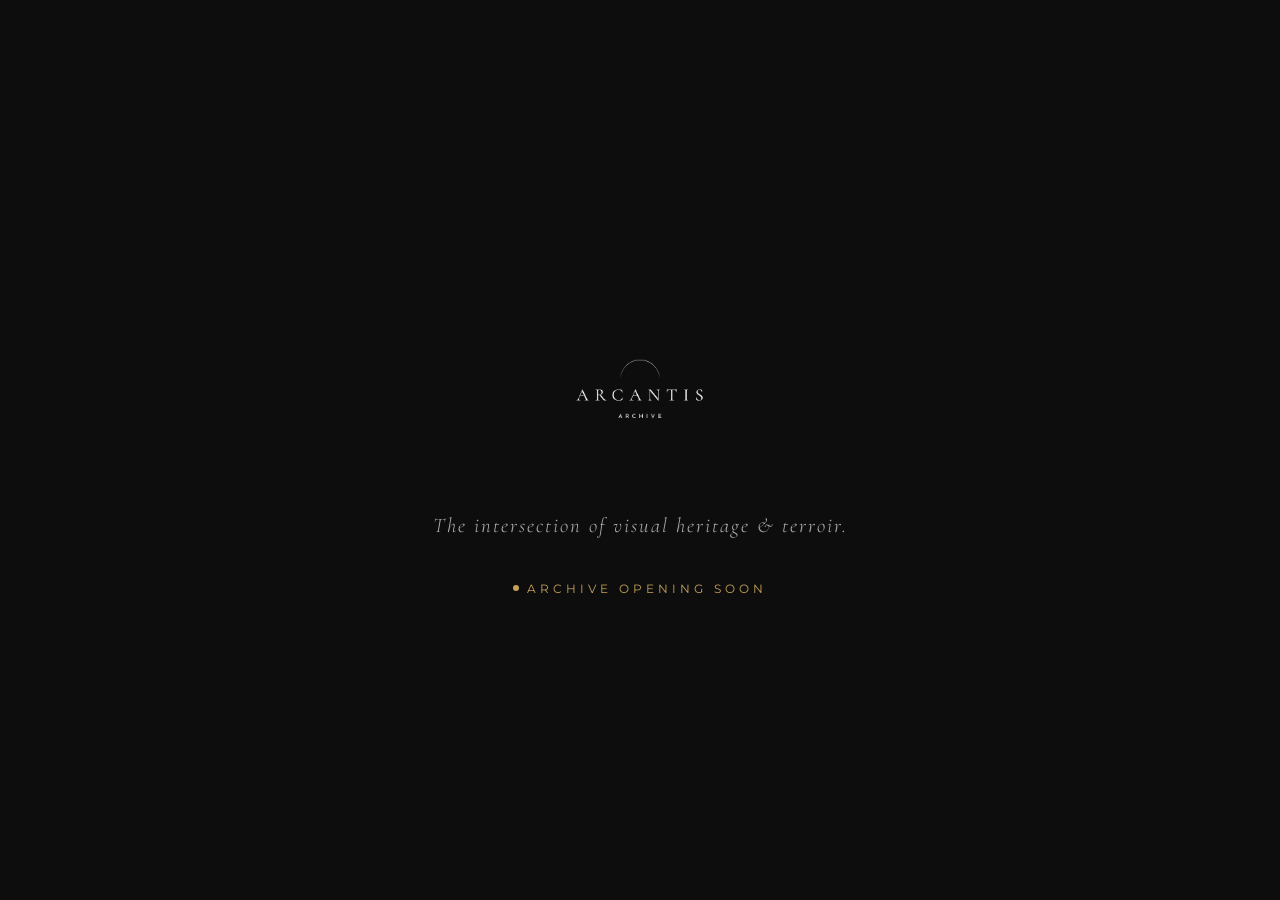
==== index.html @ 7ef0c5d5 "Add files via upload" ====
<!DOCTYPE html>
<html lang="it">
<head>
    <meta charset="UTF-8"> 
    <meta name="viewport" content="width=device-width, initial-scale=1.0">
    <title>Arcantis Archive | Visual Heritage & Terroir</title>
    <!-- Importazione Font di Lusso da Google Fonts -->
    <link rel="preconnect" href="https://fonts.googleapis.com">
    <link rel="preconnect" href="https://fonts.gstatic.com" crossorigin>
    <link href="https://fonts.googleapis.com/css2?family=Cormorant+Garamond:wght@300;400;600&family=Montserrat:wght@200;300;400&display=swap" rel="stylesheet">
    <link rel="stylesheet" href="style.css">
</head>
<body>

    <main class="hero-container">
        <div class="logo-box">
            <!-- Il logo che hai creato su Canva -->
            <img src="logo.png" alt="Arcantis Archive Logo" class="brand-logo">
        </div>

        <p class="tagline">The intersection of visual heritage & terroir.</p>
        
        <div class="status-badge">
            <span class="dot"></span> Archive Opening Soon
        </div>
    </main>

</body>
</html>
---- style.css ----
/* RESET E VARIABILI DI LUSSO */
* {
    margin: 0;
    padding: 0;
    box-sizing: border-box;
}

:root {
    --bg-color: #0D0D0D;      /* Nero Obsidian opaco */
    --text-color: #F4F4F0;    /* Bianco Calce / Off-White */
    --accent-gold: #C5A059;   /* Oro Antico Opaco */
}

body {
    background-color: var(--bg-color);
    color: var(--text-color);
    font-family: 'Montserrat', sans-serif;
    height: 100vh;
    display: flex;
    justify-content: center;
    align-items: center;
    text-align: center;
    padding: 20px;
}

/* LAYOUT HERO */
.hero-container {
    display: flex;
    flex-direction: column;
    align-items: center;
    gap: 28px;
    max-width: 600px;
}

/* LOGO */
.brand-logo {
    width: 180px; /* Regola la grandezza del logo sul sito */
    height: auto;
    display: block;
}

/* TAGLINE EDITORIALE */
.tagline {
    font-family: 'Cormorant Garamond', serif;
    font-size: 1.3rem;
    font-weight: 300;
    letter-spacing: 2px;
    color: rgba(244, 244, 240, 0.7);
    font-style: italic;
}

/* BADGE STATUS */
.status-badge {
    font-size: 0.75rem;
    letter-spacing: 4px;
    text-transform: uppercase;
    color: var(--accent-gold);
    display: flex;
    align-items: center;
    gap: 8px;
    margin-top: 15px;
}

.dot {
    width: 6px;
    height: 6px;
    background-color: var(--accent-gold);
    border-radius: 50%;
    display: inline-block;
    animation: pulse 2s infinite;
}

@keyframes pulse {
    0% { opacity: 0.3; }
    50% { opacity: 1; }
    100% { opacity: 0.3; }
}
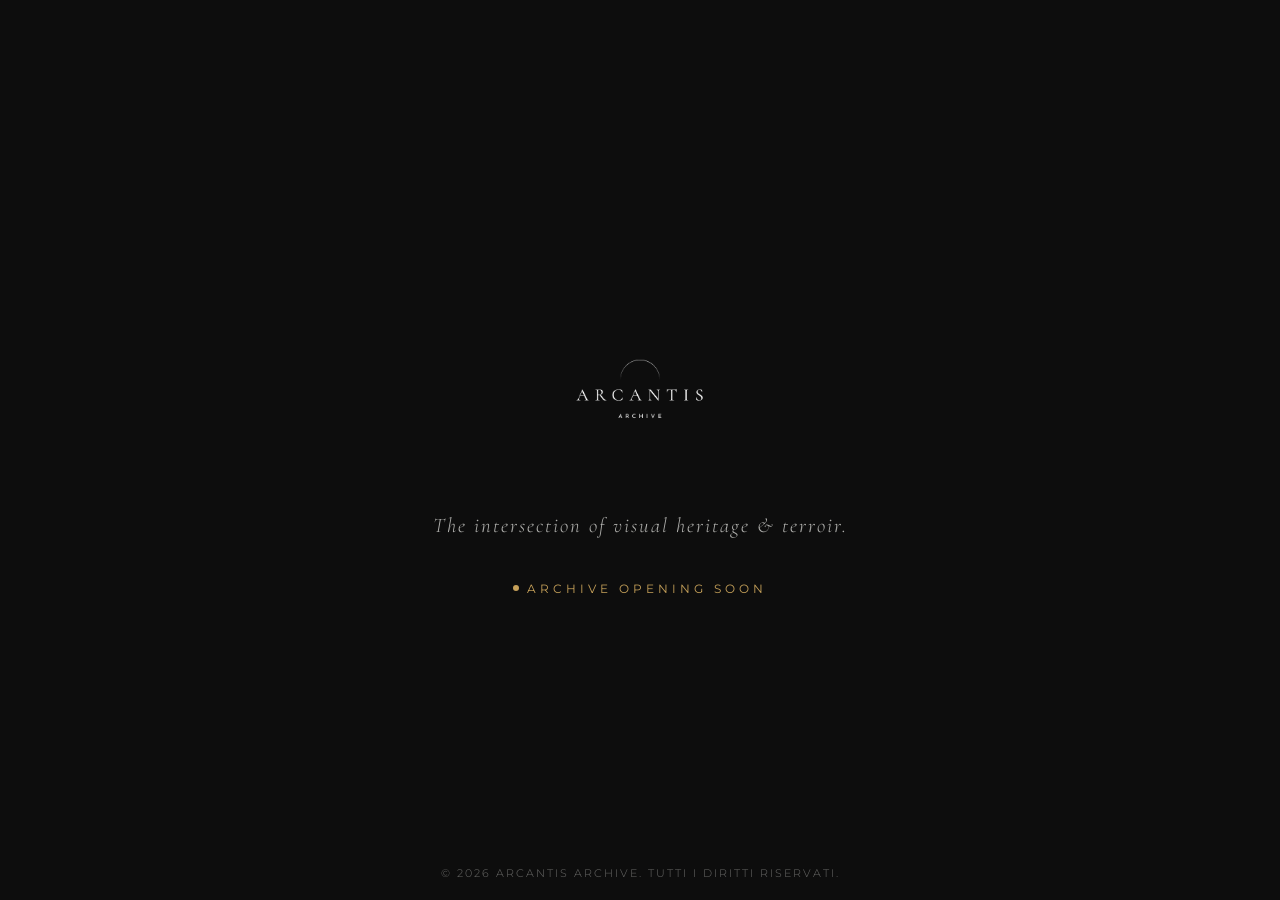
==== commit b0714015: "Add files via upload" ====
--- a/index.html
+++ b/index.html
@@ -24,6 +24,11 @@
             <span class="dot"></span> Archive Opening Soon
         </div>
     </main>
-
+<!-- FOOTER CON COPYRIGHT -->
+    <footer class="site-footer">
+        <p>&copy; 2026 Arcantis Archive. Tutti i diritti riservati.</p>
+    </footer>
+</body>
+</html>
 </body>
 </html>
--- a/style.css
+++ b/style.css
@@ -74,4 +74,19 @@
     0% { opacity: 0.3; }
     50% { opacity: 1; }
     100% { opacity: 0.3; }
+}
+/* STILE FOOTER */
+.site-footer {
+    position: absolute;
+    bottom: 20px;
+    width: 100%;
+    text-align: center;
+}
+
+.site-footer p {
+    font-size: 0.7rem;
+    letter-spacing: 2px;
+    text-transform: uppercase;
+    color: rgba(244, 244, 240, 0.4); /* Un grigio/bianco molto sfumato e discreto */
+    font-weight: 300;
 }
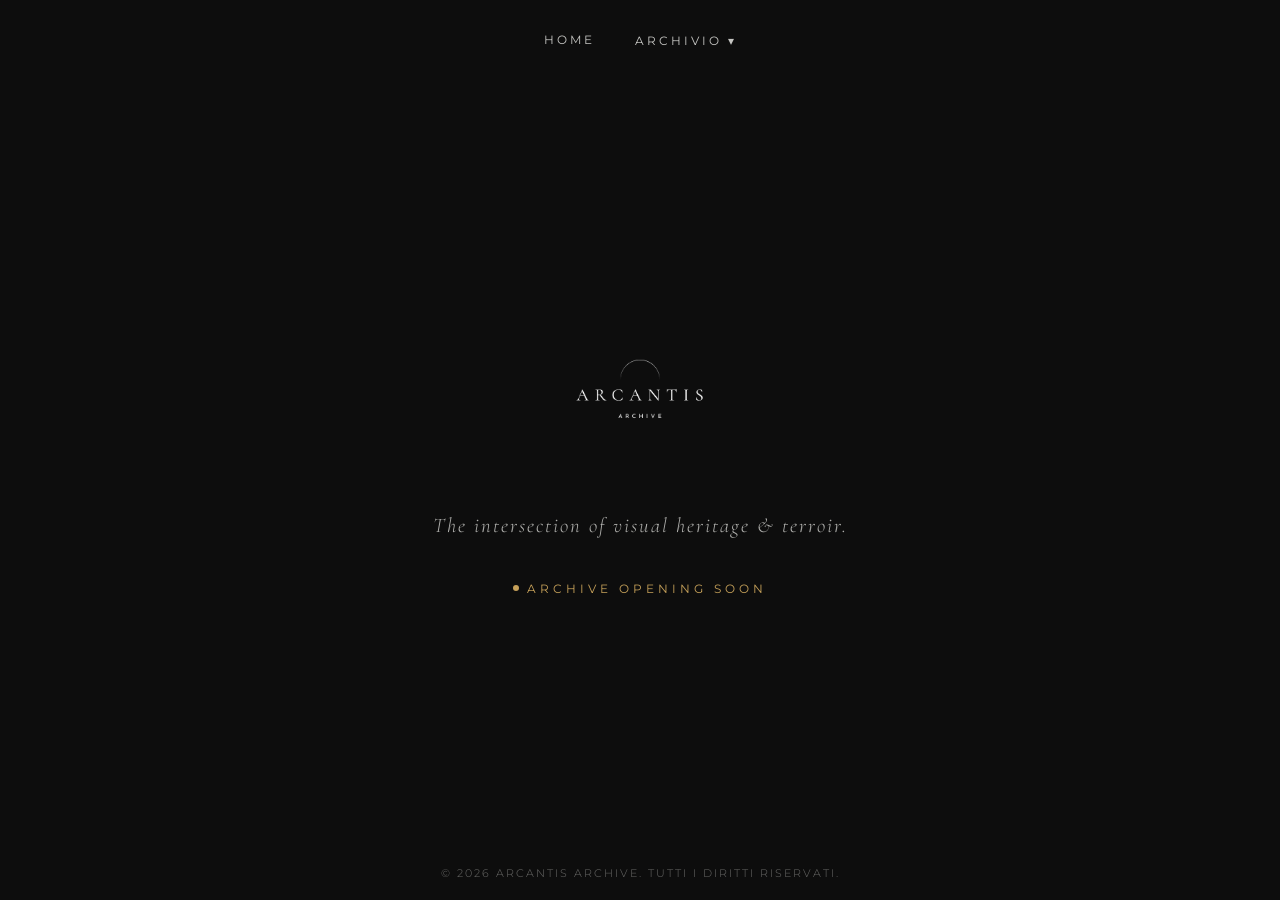
==== commit b17f14ed: "Add files via upload" ====
--- a/index.html
+++ b/index.html
@@ -11,8 +11,22 @@
     <link rel="stylesheet" href="style.css">
 </head>
 <body>
+    <!-- MENU DI NAVIGAZIONE CON TENDINA -->
+    <nav class="navbar">
+        <a href="index.html">Home</a>
+        
+        <div class="dropdown">
+            <span class="dropbtn">Archivio ▾</span>
+            <div class="dropdown-content">
+                <a href="heritage.html">Heritage</a>
+                <a href="terroir.html">Terroir</a>
+            </div>
+        </div>
+    </nav>
+    
 
     <main class="hero-container">
+        
         <div class="logo-box">
             <!-- Il logo che hai creato su Canva -->
             <img src="logo.png" alt="Arcantis Archive Logo" class="brand-logo">
--- a/style.css
+++ b/style.css
@@ -89,4 +89,76 @@
     text-transform: uppercase;
     color: rgba(244, 244, 240, 0.4); /* Un grigio/bianco molto sfumato e discreto */
     font-weight: 300;
-}+}
+/* BARRA DI NAVIGAZIONE IN ALTO */
+.navbar {
+    position: fixed;
+    top: 30px;
+    left: 0;
+    width: 100%;
+    display: flex;
+    justify-content: center;
+    align-items: center;
+    gap: 40px;
+    z-index: 1000;
+}
+
+/* LINK DEL MENU PRINCIPALE */
+.navbar a, 
+.dropbtn {
+    color: #f4f4f0;
+    text-decoration: none;
+    text-transform: uppercase;
+    font-family: 'Montserrat', sans-serif;
+    font-size: 0.75rem;
+    letter-spacing: 3px;
+    cursor: pointer;
+    opacity: 0.8;
+    transition: opacity 0.3s ease;
+}
+
+.navbar a:hover, 
+.dropbtn:hover {
+    opacity: 1;
+}
+
+/* STRUTTURA DEL MENU A TENDINA */
+.dropdown {
+    position: relative;
+    display: inline-block;
+}
+
+/* CONTENITORE NASCOSTO */
+.dropdown-content {
+    display: none;
+    position: absolute;
+    top: 100%;
+    left: 50%;
+    transform: translateX(-50%);
+    background-color: rgba(13, 13, 13, 0.95);
+    min-width: 150px;
+    padding: 12px 0;
+    margin-top: 10px;
+    border: 1px solid rgba(255, 255, 255, 0.1);
+    box-shadow: 0 10px 20px rgba(0, 0, 0, 0.5);
+    text-align: center;
+}
+
+/* LINK INTERNI ALLA TENDINA (HERITAGE & TERROIR) */
+.dropdown-content a {
+    color: #cccccc;
+    padding: 8px 16px;
+    display: block;
+    font-size: 0.7rem;
+    letter-spacing: 2px;
+}
+
+.dropdown-content a:hover {
+    color: #ffffff;
+    background-color: rgba(255, 255, 255, 0.05);
+}
+
+/* MOSTRA LA TENDINA QUANDO CI PASSI SOPRA CON IL MOUSE */
+.dropdown:hover .dropdown-content {
+    display: block;
+}
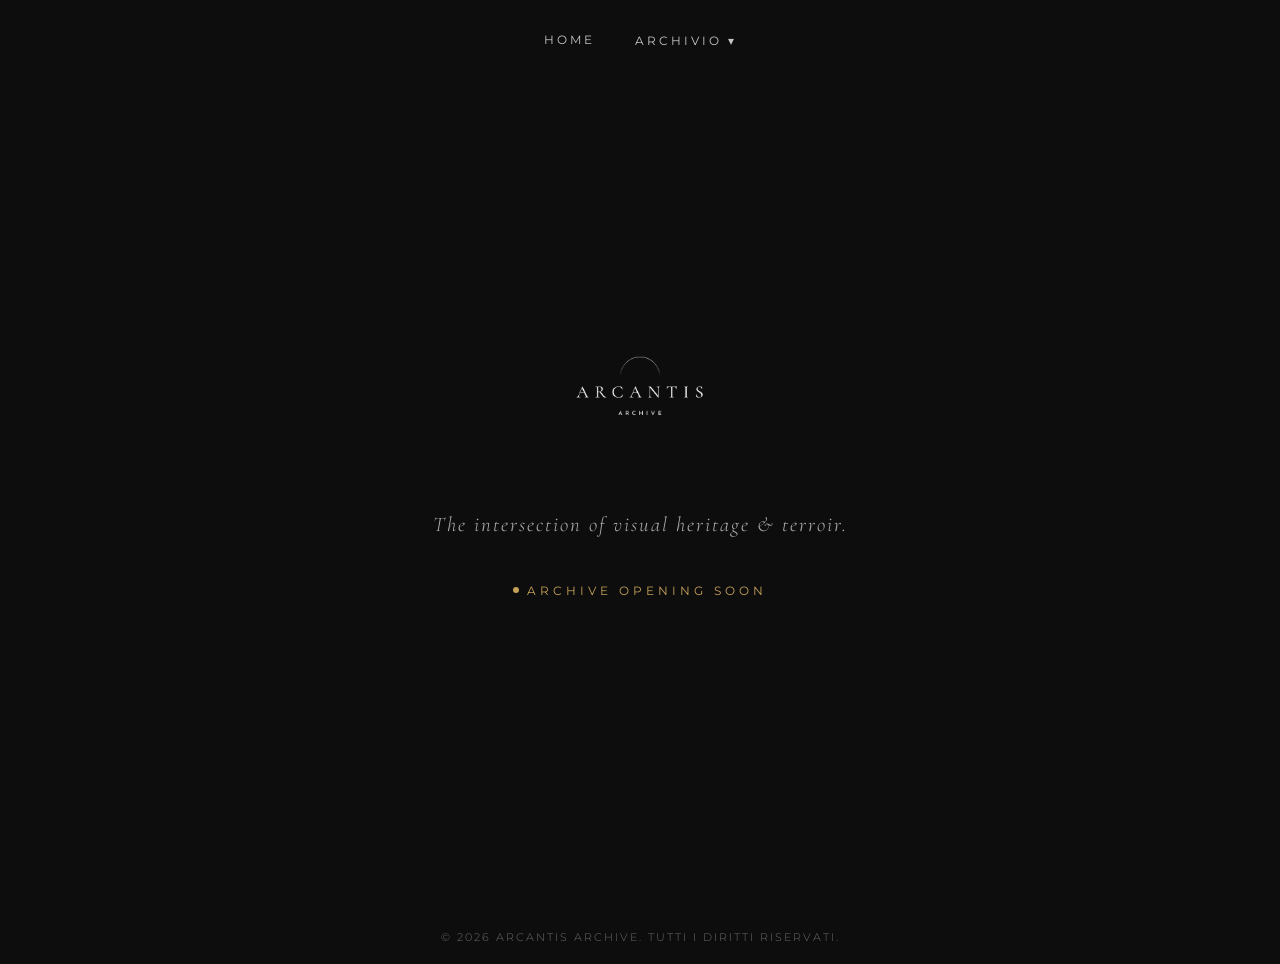
==== commit 76521cd5: "Add files via upload" ====
--- a/index.html
+++ b/index.html
@@ -44,5 +44,3 @@
     </footer>
 </body>
 </html>
-</body>
-</html>
--- a/style.css
+++ b/style.css
@@ -1,96 +1,46 @@
-/* RESET E VARIABILI DI LUSSO */
+/* =========================================
+   ARCANTIS ARCHIVE
+   MAIN STYLESHEET
+   ========================================= */
+
+/* RESET */
 * {
     margin: 0;
     padding: 0;
     box-sizing: border-box;
 }
 
+/* VARIABLES */
 :root {
-    --bg-color: #0D0D0D;      /* Nero Obsidian opaco */
-    --text-color: #F4F4F0;    /* Bianco Calce / Off-White */
-    --accent-gold: #C5A059;   /* Oro Antico Opaco */
+    --bg-color: #0D0D0D;
+    --text-color: #F4F4F0;
+    --accent-gold: #C5A059;
+}
+
+/* =========================================
+   BASE
+   ========================================= */
+
+html {
+    background-color: var(--bg-color);
 }
 
 body {
     background-color: var(--bg-color);
     color: var(--text-color);
     font-family: 'Montserrat', sans-serif;
-    height: 100vh;
-    display: flex;
-    justify-content: center;
-    align-items: center;
+    min-height: 100vh;
+    min-height: 100dvh;
     text-align: center;
-    padding: 20px;
-}
-
-/* LAYOUT HERO */
-.hero-container {
-    display: flex;
-    flex-direction: column;
-    align-items: center;
-    gap: 28px;
-    max-width: 600px;
-}
-
-/* LOGO */
-.brand-logo {
-    width: 180px; /* Regola la grandezza del logo sul sito */
-    height: auto;
-    display: block;
-}
-
-/* TAGLINE EDITORIALE */
-.tagline {
-    font-family: 'Cormorant Garamond', serif;
-    font-size: 1.3rem;
-    font-weight: 300;
-    letter-spacing: 2px;
-    color: rgba(244, 244, 240, 0.7);
-    font-style: italic;
-}
-
-/* BADGE STATUS */
-.status-badge {
-    font-size: 0.75rem;
-    letter-spacing: 4px;
-    text-transform: uppercase;
-    color: var(--accent-gold);
-    display: flex;
-    align-items: center;
-    gap: 8px;
-    margin-top: 15px;
-}
-
-.dot {
-    width: 6px;
-    height: 6px;
-    background-color: var(--accent-gold);
-    border-radius: 50%;
-    display: inline-block;
-    animation: pulse 2s infinite;
-}
-
-@keyframes pulse {
-    0% { opacity: 0.3; }
-    50% { opacity: 1; }
-    100% { opacity: 0.3; }
-}
-/* STILE FOOTER */
-.site-footer {
-    position: absolute;
-    bottom: 20px;
-    width: 100%;
-    text-align: center;
-}
-
-.site-footer p {
-    font-size: 0.7rem;
-    letter-spacing: 2px;
-    text-transform: uppercase;
-    color: rgba(244, 244, 240, 0.4); /* Un grigio/bianco molto sfumato e discreto */
-    font-weight: 300;
-}
-/* BARRA DI NAVIGAZIONE IN ALTO */
+    margin: 0;
+    padding: 0;
+    overflow-x: hidden;
+}
+
+/* =========================================
+   NAVIGATION
+   ========================================= */
+
 .navbar {
     position: fixed;
     top: 30px;
@@ -100,13 +50,13 @@
     justify-content: center;
     align-items: center;
     gap: 40px;
-    z-index: 1000;
-}
-
-/* LINK DEL MENU PRINCIPALE */
-.navbar a, 
+    z-index: 9999; /* porta il menu sopra a tutto!*/
+    pointer-events: auto;
+}
+
+.navbar a,
 .dropbtn {
-    color: #f4f4f0;
+    color: var(--text-color);
     text-decoration: none;
     text-transform: uppercase;
     font-family: 'Montserrat', sans-serif;
@@ -117,48 +67,374 @@
     transition: opacity 0.3s ease;
 }
 
-.navbar a:hover, 
+.navbar a:hover,
 .dropbtn:hover {
     opacity: 1;
 }
 
-/* STRUTTURA DEL MENU A TENDINA */
+/* DROPDOWN */
+
 .dropdown {
     position: relative;
     display: inline-block;
-}
-
-/* CONTENITORE NASCOSTO */
+    padding-bottom: 15px;
+    margin-bottom: -15px;
+}
+
 .dropdown-content {
     display: none;
     position: absolute;
     top: 100%;
     left: 50%;
     transform: translateX(-50%);
-    background-color: rgba(13, 13, 13, 0.95);
-    min-width: 150px;
-    padding: 12px 0;
-    margin-top: 10px;
-    border: 1px solid rgba(255, 255, 255, 0.1);
-    box-shadow: 0 10px 20px rgba(0, 0, 0, 0.5);
+    background-color: #141414;
+    min-width: 160px;
+    padding: 10px 0;
+    border: 1px solid rgba(255, 255, 255, 0.15);
+    box-shadow: 0 10px 25px rgba(0, 0, 0, 0.8);
     text-align: center;
-}
-
-/* LINK INTERNI ALLA TENDINA (HERITAGE & TERROIR) */
+    z-index: 10000;
+}
+
 .dropdown-content a {
-    color: #cccccc;
-    padding: 8px 16px;
+    color: #e0e0e0;
+    padding: 12px 20px;
     display: block;
+    font-size: 0.75rem;
+    letter-spacing: 2px;
+    text-decoration: none;
+    white-space: nowrap;
+}
+
+.dropdown-content a:hover {
+    color: #ffffff;
+    background-color: rgba(255, 255, 255, 0.03);
+}
+
+/* DESKTOP DROPDOWN */
+.dropdown:hover .dropdown-content {
+    display: block;
+}
+
+/* =========================================
+   HOME PAGE
+   ========================================= */
+
+.hero-container {
+    min-height: 100vh;
+    min-height: 100dvh;
+    width: 100%;
+    display: flex;
+    flex-direction: column;
+    justify-content: center;
+    align-items: center;
+    gap: 28px;
+    padding: 80px 20px;
+}
+
+.logo-box {
+    display: flex;
+    justify-content: center;
+    align-items: center;
+}
+
+.brand-logo {
+    width: 180px;
+    max-width: 60vw;
+    height: auto;
+    display: block;
+}
+
+/* TAGLINE */
+
+.tagline {
+    font-family: 'Cormorant Garamond', serif;
+    font-size: 1.3rem;
+    font-weight: 300;
+    letter-spacing: 2px;
+    line-height: 1.4;
+    color: rgba(244, 244, 240, 0.7);
+    font-style: italic;
+    max-width: 90vw;
+}
+
+/* STATUS */
+
+.status-badge {
+    font-size: 0.75rem;
+    letter-spacing: 4px;
+    text-transform: uppercase;
+    color: var(--accent-gold);
+    display: flex;
+    align-items: center;
+    justify-content: center;
+    gap: 8px;
+    margin-top: 15px;
+    max-width: 90vw;
+}
+
+.dot {
+    width: 6px;
+    height: 6px;
+    flex: 0 0 6px;
+    background-color: var(--accent-gold);
+    border-radius: 50%;
+    display: inline-block;
+    animation: pulse 2s infinite;
+}
+
+@keyframes pulse {
+    0% {
+        opacity: 0.3;
+    }
+
+    50% {
+        opacity: 1;
+    }
+
+    100% {
+        opacity: 0.3;
+    }
+}
+
+/* =========================================
+   INTERNAL PAGES
+   HERITAGE / TERROIR
+   ========================================= */
+
+.page-container {
+    width: 100%;
+    min-height: 100vh;
+    padding: 140px 20px 80px;
+    max-width: 1100px;
+    margin: 0 auto;
+}
+
+.page-header {
+    text-align: center;
+    margin-bottom: 60px;
+}
+
+.section-label {
+    font-family: 'Montserrat', sans-serif;
+    font-size: 0.65rem;
+    letter-spacing: 4px;
+    text-transform: uppercase;
+    color: rgba(244, 244, 240, 0.5);
+    display: block;
+    margin-bottom: 12px;
+}
+
+.page-title {
+    font-family: 'Cormorant Garamond', serif;
+    font-size: 3rem;
+    font-weight: 300;
+    letter-spacing: 2px;
+    margin-bottom: 15px;
+    color: var(--text-color);
+}
+
+.page-subtitle {
+    font-family: 'Cormorant Garamond', serif;
+    font-style: italic;
+    font-size: 1.15rem;
+    color: rgba(244, 244, 240, 0.7);
+    max-width: 600px;
+    margin: 0 auto;
+    line-height: 1.6;
+}
+
+/* =========================================
+   ARCHIVE GRID
+   ========================================= */
+
+.archive-grid {
+    display: grid;
+    grid-template-columns: repeat(auto-fit, minmax(280px, 1fr));
+    gap: 40px;
+    margin-top: 40px;
+}
+
+.archive-card {
+    background-color: rgba(255, 255, 255, 0.02);
+    border: 1px solid rgba(255, 255, 255, 0.08);
+    transition: transform 0.3s ease, border-color 0.3s ease;
+    min-width: 0;
+}
+
+.archive-card:hover {
+    transform: translateY(-5px);
+    border-color: rgba(255, 255, 255, 0.2);
+}
+
+.card-image-placeholder {
+    width: 100%;
+    height: 220px;
+    background-color: rgba(255, 255, 255, 0.04);
+    display: flex;
+    justify-content: center;
+    align-items: center;
+    font-family: 'Montserrat', sans-serif;
     font-size: 0.7rem;
     letter-spacing: 2px;
-}
-
-.dropdown-content a:hover {
-    color: #ffffff;
-    background-color: rgba(255, 255, 255, 0.05);
-}
-
-/* MOSTRA LA TENDINA QUANDO CI PASSI SOPRA CON IL MOUSE */
-.dropdown:hover .dropdown-content {
+    color: rgba(244, 244, 240, 0.3);
+    text-transform: uppercase;
+}
+
+.card-content {
+    padding: 25px;
+}
+
+.card-tag {
+    font-family: 'Montserrat', sans-serif;
+    font-size: 0.6rem;
+    letter-spacing: 3px;
+    text-transform: uppercase;
+    color: rgba(244, 244, 240, 0.5);
     display: block;
-}
+    margin-bottom: 10px;
+}
+
+.card-content h2 {
+    font-family: 'Cormorant Garamond', serif;
+    font-size: 1.6rem;
+    font-weight: 400;
+    margin-bottom: 12px;
+    color: var(--text-color);
+}
+
+.card-content p {
+    font-family: 'Montserrat', sans-serif;
+    font-size: 0.8rem;
+    line-height: 1.6;
+    color: rgba(244, 244, 240, 0.6);
+    font-weight: 300;
+}
+
+/* =========================================
+   FOOTER
+   ========================================= */
+
+.site-footer {
+    width: 100%;
+    text-align: center;
+    padding: 30px 20px 20px;
+}
+
+.site-footer p {
+    font-size: 0.7rem;
+    letter-spacing: 2px;
+    text-transform: uppercase;
+    color: rgba(244, 244, 240, 0.4);
+    font-weight: 300;
+}
+
+/* =========================================
+   MOBILE
+   ========================================= */
+
+@media (max-width: 600px) {
+
+    /* NAVIGATION */
+
+    .navbar {
+        top: 22px;
+        gap: 24px;
+        padding: 0 20px;
+    }
+
+    .navbar a,
+    .dropbtn {
+        font-size: 0.65rem;
+        letter-spacing: 2px;
+    }
+
+    .dropdown-content {
+        min-width: 145px;
+    }
+
+    .dropdown-content a {
+        font-size: 0.65rem;
+        letter-spacing: 1.5px;
+        padding: 11px 15px;
+    }
+
+    /* HOME */
+
+    .hero-container {
+        min-height: 100dvh;
+        padding: 80px 20px;
+        gap: 22px;
+    }
+
+    .brand-logo {
+        width: min(180px, 55vw);
+    }
+
+    .tagline {
+        max-width: 90vw;
+        font-size: clamp(1.05rem, 4.5vw, 1.3rem);
+        letter-spacing: 1px;
+        line-height: 1.4;
+    }
+
+    .status-badge {
+        max-width: 90vw;
+        font-size: 0.65rem;
+        letter-spacing: 2.5px;
+    }
+
+    /* INTERNAL PAGES */
+
+    .page-container {
+        min-height: 100vh;
+        padding: 110px 20px 60px;
+    }
+
+    .page-header {
+        margin-bottom: 40px;
+    }
+
+    .section-label {
+        font-size: 0.6rem;
+        letter-spacing: 3px;
+    }
+
+    .page-title {
+        font-size: 2.3rem;
+        letter-spacing: 1px;
+    }
+
+    .page-subtitle {
+        font-size: 1rem;
+        line-height: 1.5;
+    }
+
+    /* GRID */
+
+    .archive-grid {
+        grid-template-columns: 1fr;
+        gap: 25px;
+        margin-top: 30px;
+    }
+
+    .card-image-placeholder {
+        height: 190px;
+    }
+
+    .card-content {
+        padding: 20px;
+    }
+
+    /* FOOTER */
+
+    .site-footer {
+        padding: 30px 20px 20px;
+    }
+
+    .site-footer p {
+        font-size: 0.55rem;
+        letter-spacing: 1.5px;
+        line-height: 1.5;
+    }
+}
